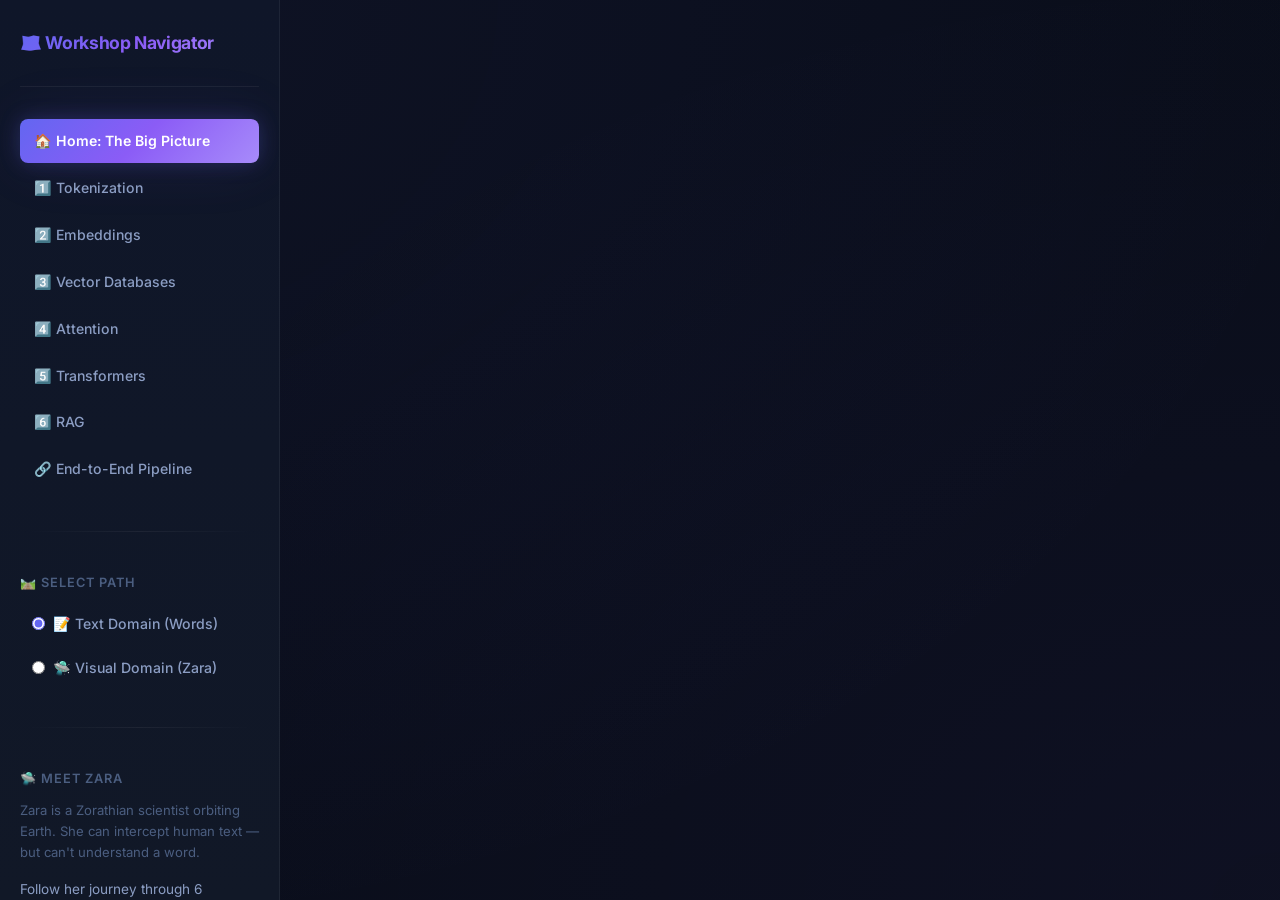
==== index.html @ e254b850 "feat: Implement initial application structure, core UI pages, ML components, and keynote presentatio" ====
<!DOCTYPE html>
<html lang="en">
<head>
    <meta charset="UTF-8">
    <meta name="viewport" content="width=device-width, initial-scale=1.0">
    <meta name="description" content="GenAI Self-Build: Interactive workshop series demystifying how AI systems like ChatGPT actually work, one concept at a time.">
    <link rel="preconnect" href="https://fonts.googleapis.com">
    <link rel="preconnect" href="https://fonts.gstatic.com" crossorigin>
    <title>GenAI Self-Build: Journey to Intelligence</title>
    <link rel="stylesheet" href="css/index.css">
    
    <!-- ML Data & Engines -->
    <script src="shape_data.js"></script>
    <script src="shapes_core.js"></script>
    <script src="js/ml/tokenizer.js"></script>
    <script src="js/ml/embeddings.js"></script>
    <script src="js/ml/vector_db.js"></script>
    <script src="js/ml/attention.js"></script>
    
</head>
<body>
    <div id="app-container">
        <aside id="sidebar-container"></aside>
        <main id="main-content">
            <!-- Dynamic Page Content Injected Here -->
        </main>
    </div>

    <!-- UI Components -->
    <script src="js/ui/sidebar.js"></script>
    <script src="js/ui/pages/home.js"></script>
    <script src="js/ui/pages/tokenization.js"></script>
    <script src="js/ui/pages/embeddings.js"></script>
    <script src="js/ui/pages/vector_db.js"></script>
    <script src="js/ui/pages/attention.js"></script>
    <script src="js/ui/pages/transformers.js"></script>
    <script src="js/ui/pages/rag.js"></script>
    <script src="js/ui/pages/pipeline.js"></script>

    <!-- Main Entry Point & Router -->
    <script src="js/app.js"></script>
</body>
</html>
---- css/index.css ----
@import url('https://fonts.googleapis.com/css2?family=Inter:wght@300;400;500;600;700;800&family=JetBrains+Mono:wght@400;500&display=swap');

:root {
    /* Refined Dark Palette */
    --bg-primary: #0a0e1a;
    --bg-secondary: #111827;
    --bg-tertiary: #1a2035;
    --bg-card: rgba(22, 33, 62, 0.6);
    --bg-glass: rgba(255, 255, 255, 0.03);
    --text-primary: #f1f5f9;
    --text-secondary: #8b9dc3;
    --text-muted: #4b5e80;

    /* Accent Palette — Vibrant Indigo-to-Violet */
    --accent-1: #6366f1;
    --accent-2: #8b5cf6;
    --accent-3: #a78bfa;
    --accent-glow: rgba(99, 102, 241, 0.25);
    --accent-success: #22d3ee;
    --accent-warning: #fbbf24;
    --accent-danger: #f43f5e;
    --accent-green: #34d399;

    /* Borders */
    --border-subtle: rgba(255, 255, 255, 0.06);
    --border-hover: rgba(99, 102, 241, 0.4);

    /* Gradients */
    --gradient-primary: linear-gradient(135deg, #6366f1 0%, #8b5cf6 50%, #a78bfa 100%);
    --gradient-card: linear-gradient(145deg, rgba(17, 24, 39, 0.8) 0%, rgba(26, 32, 53, 0.6) 100%);
    --gradient-sidebar: linear-gradient(180deg, #0f1629 0%, #111827 100%);
    --gradient-header: linear-gradient(135deg, #4f46e5 0%, #7c3aed 40%, #a855f7 100%);

    /* Shadows */
    --shadow-sm: 0 1px 3px rgba(0, 0, 0, 0.3);
    --shadow-md: 0 4px 14px rgba(0, 0, 0, 0.4);
    --shadow-lg: 0 10px 40px rgba(0, 0, 0, 0.5);
    --shadow-glow: 0 0 20px var(--accent-glow), 0 0 60px rgba(139, 92, 246, 0.1);
    --shadow-card: 0 4px 24px rgba(0, 0, 0, 0.3), inset 0 1px 0 rgba(255, 255, 255, 0.04);

    /* Layout */
    --sidebar-width: 280px;
    --radius-sm: 8px;
    --radius-md: 12px;
    --radius-lg: 16px;
    --radius-xl: 20px;

    /* Transitions */
    --ease-out: cubic-bezier(0.16, 1, 0.3, 1);
    --ease-bounce: cubic-bezier(0.34, 1.56, 0.64, 1);
}

/* ─── Reset ─── */
*, *::before, *::after {
    box-sizing: border-box;
    margin: 0;
    padding: 0;
}

::selection {
    background: var(--accent-1);
    color: white;
}

/* ─── Base ─── */
html {
    scroll-behavior: smooth;
}

body {
    font-family: 'Inter', -apple-system, BlinkMacSystemFont, "Segoe UI", sans-serif;
    background-color: var(--bg-primary);
    color: var(--text-primary);
    line-height: 1.7;
    overflow-x: hidden;
    -webkit-font-smoothing: antialiased;
    -moz-osx-font-smoothing: grayscale;
}

/* Ambient background glow */
body::before {
    content: '';
    position: fixed;
    top: -50%;
    left: -50%;
    width: 200%;
    height: 200%;
    background: radial-gradient(ellipse at 25% 25%, rgba(99, 102, 241, 0.06) 0%, transparent 50%),
                radial-gradient(ellipse at 75% 75%, rgba(139, 92, 246, 0.04) 0%, transparent 50%);
    z-index: -1;
    pointer-events: none;
}

/* ─── App Shell ─── */
#app-container {
    display: flex;
    min-height: 100vh;
}

/* ─── Sidebar ─── */
#sidebar-container {
    width: var(--sidebar-width);
    background: var(--gradient-sidebar);
    border-right: 1px solid var(--border-subtle);
    padding: 28px 20px;
    position: sticky;
    top: 0;
    height: 100vh;
    overflow-y: auto;
    overflow-x: hidden;
    z-index: 100;
    backdrop-filter: blur(20px);
    scrollbar-width: thin;
    scrollbar-color: var(--text-muted) transparent;
}

#sidebar-container::-webkit-scrollbar {
    width: 4px;
}

#sidebar-container::-webkit-scrollbar-thumb {
    background: var(--text-muted);
    border-radius: 99px;
}

/* ─── Main Content ─── */
#main-content {
    flex: 1;
    padding: 48px 56px;
    max-width: 1100px;
    min-height: 100vh;
}

/* ─── Typography ─── */
h1 { font-size: 2.2rem; font-weight: 800; letter-spacing: -0.03em; margin-bottom: 0.75rem; }
h2 { font-size: 1.6rem; font-weight: 700; letter-spacing: -0.02em; margin-bottom: 0.75rem; }
h3 { font-size: 1.15rem; font-weight: 600; letter-spacing: -0.01em; margin-bottom: 0.6rem; color: var(--text-primary); }
h4 { font-size: 0.95rem; font-weight: 600; margin-bottom: 0.5rem; }

p {
    margin-bottom: 1rem;
    color: var(--text-secondary);
    font-size: 0.95rem;
}

strong { color: var(--text-primary); font-weight: 600; }

hr {
    border: 0;
    height: 1px;
    background: linear-gradient(90deg, transparent, var(--border-subtle), transparent);
    margin: 2.5rem 0;
}

code {
    font-family: 'JetBrains Mono', 'Cascadia Code', monospace;
    color: var(--accent-3);
    font-size: 0.88em;
}

em { color: var(--text-secondary); }

/* ─── Sidebar Components ─── */
.sidebar-header {
    margin-bottom: 2rem;
    padding-bottom: 1rem;
    border-bottom: 1px solid var(--border-subtle);
}

.sidebar-header h2 {
    font-size: 1.1rem;
    font-weight: 700;
    background: var(--gradient-primary);
    -webkit-background-clip: text;
    -webkit-text-fill-color: transparent;
    background-clip: text;
}

.sidebar-nav {
    display: flex;
    flex-direction: column;
    gap: 3px;
}

.nav-link {
    color: var(--text-secondary);
    text-decoration: none;
    padding: 10px 14px;
    border-radius: var(--radius-sm);
    transition: all 0.25s var(--ease-out);
    font-size: 0.88rem;
    font-weight: 500;
    display: flex;
    align-items: center;
    position: relative;
    overflow: hidden;
}

.nav-link::before {
    content: '';
    position: absolute;
    left: 0;
    top: 50%;
    transform: translateY(-50%) scaleY(0);
    width: 3px;
    height: 60%;
    background: var(--gradient-primary);
    border-radius: 0 4px 4px 0;
    transition: transform 0.3s var(--ease-out);
}

.nav-link:hover:not(.disabled) {
    color: var(--text-primary);
    background: rgba(255, 255, 255, 0.04);
}

.nav-link:hover:not(.disabled)::before {
    transform: translateY(-50%) scaleY(1);
}

.nav-link.active {
    color: white;
    background: var(--gradient-primary);
    box-shadow: var(--shadow-glow);
    font-weight: 600;
}

.nav-link.active::before {
    display: none;
}

.nav-link.disabled {
    opacity: 0.3;
    cursor: not-allowed;
    pointer-events: none;
}

.sidebar-section {
    margin-bottom: 1.2rem;
}

.sidebar-section h3 {
    font-size: 0.8rem;
    text-transform: uppercase;
    letter-spacing: 0.08em;
    color: var(--text-muted);
    margin-bottom: 0.6rem;
}

.sidebar-section p {
    font-size: 0.82rem;
    line-height: 1.6;
    color: var(--text-muted);
}

.path-toggle label {
    display: flex;
    align-items: center;
    gap: 8px;
    margin: 4px 0;
    cursor: pointer;
    font-size: 0.88rem;
    padding: 8px 12px;
    border-radius: var(--radius-sm);
    transition: all 0.2s var(--ease-out);
    color: var(--text-secondary);
    font-weight: 500;
}

.path-toggle label:hover {
    background: rgba(255, 255, 255, 0.04);
    color: var(--text-primary);
}

.path-toggle input[type="radio"] {
    accent-color: var(--accent-1);
}

/* ─── Page Animations ─── */
.page-container {
    animation: pageEnter 0.5s var(--ease-out);
}

@keyframes pageEnter {
    from {
        opacity: 0;
        transform: translateY(16px);
    }
    to {
        opacity: 1;
        transform: translateY(0);
    }
}

/* ─── Page Header ─── */
.main-header {
    background: var(--gradient-header);
    padding: 36px 40px;
    border-radius: var(--radius-xl);
    margin-bottom: 36px;
    text-align: center;
    box-shadow: var(--shadow-lg), 0 0 80px rgba(99, 102, 241, 0.15);
    position: relative;
    overflow: hidden;
}

.main-header::before {
    content: '';
    position: absolute;
    top: 0;
    left: 0;
    right: 0;
    bottom: 0;
    background: radial-gradient(circle at 30% 30%, rgba(255,255,255,0.1) 0%, transparent 60%);
    pointer-events: none;
}

.main-header h2 {
    font-size: 1.8rem;
    color: white;
    margin-bottom: 0.3rem;
    position: relative;
}

.main-header h3 {
    color: rgba(255, 255, 255, 0.85);
    font-weight: 400;
    font-size: 1rem;
    position: relative;
}

.main-header p {
    color: rgba(255, 255, 255, 0.8);
    margin-bottom: 0;
    position: relative;
}

/* ─── Alerts ─── */
.alert {
    padding: 20px 24px;
    border-radius: var(--radius-md);
    margin: 20px 0;
    border-left: 3px solid;
    backdrop-filter: blur(8px);
    font-size: 0.92rem;
}

.alert p { font-size: 0.92rem; }
.alert p:last-child { margin-bottom: 0; }

.alert-info {
    background: rgba(99, 102, 241, 0.08);
    border-color: var(--accent-1);
}

.alert-tip {
    background: rgba(34, 211, 238, 0.08);
    border-color: var(--accent-success);
}

.alert-warning {
    background: rgba(251, 191, 36, 0.08);
    border-color: var(--accent-warning);
}

/* ─── Cards & Grid ─── */
.card-grid {
    display: grid;
    grid-template-columns: repeat(auto-fit, minmax(280px, 1fr));
    gap: 20px;
    margin: 20px 0;
}

.workshop-card {
    background: var(--gradient-card);
    border-radius: var(--radius-lg);
    padding: 24px;
    border: 1px solid var(--border-subtle);
    box-shadow: var(--shadow-card);
    transition: all 0.35s var(--ease-out);
    backdrop-filter: blur(12px);
}

.workshop-card:hover {
    border-color: var(--border-hover);
    transform: translateY(-3px);
    box-shadow: var(--shadow-card), var(--shadow-glow);
}

/* ─── Pipeline ─── */
.pipeline-flow {
    display: flex;
    align-items: center;
    justify-content: center;
    flex-wrap: wrap;
    gap: 8px;
    padding: 28px;
    background: rgba(99, 102, 241, 0.04);
    border-radius: var(--radius-lg);
    border: 1px solid var(--border-subtle);
    margin: 24px 0;
}

.pipeline-step {
    background: var(--gradient-primary);
    color: white;
    padding: 8px 18px;
    border-radius: 99px;
    font-weight: 600;
    font-size: 0.85rem;
    box-shadow: var(--shadow-sm);
    white-space: nowrap;
    transition: transform 0.2s var(--ease-bounce);
}

.pipeline-step:hover {
    transform: scale(1.05);
}

.pipeline-arrow {
    font-size: 1.2rem;
    color: var(--accent-3);
    font-weight: bold;
    opacity: 0.6;
}

/* ─── Buttons ─── */
button {
    cursor: pointer;
    font-family: 'Inter', sans-serif;
    border: none;
}

.mega-button {
    background: var(--gradient-card);
    border: 1px solid var(--border-subtle);
    color: var(--text-primary);
    padding: 28px 20px;
    border-radius: var(--radius-lg);
    font-size: 1.15rem;
    font-weight: 600;
    width: 100%;
    transition: all 0.35s var(--ease-out);
    position: relative;
    overflow: hidden;
    backdrop-filter: blur(12px);
}

.mega-button::before {
    content: '';
    position: absolute;
    inset: 0;
    background: var(--gradient-primary);
    opacity: 0;
    transition: opacity 0.35s var(--ease-out);
    z-index: 0;
    border-radius: inherit;
}

.mega-button:hover::before {
    opacity: 0.15;
}

.mega-button:hover {
    border-color: var(--border-hover);
    box-shadow: var(--shadow-glow);
    transform: translateY(-2px);
}

.mega-button:active {
    transform: translateY(0);
}

.mega-button small {
    display: block;
    margin-top: 6px;
    font-size: 0.85rem;
    font-weight: 400;
    color: var(--text-muted);
    position: relative;
    z-index: 1;
}

/* ─── Form Inputs ─── */
.text-input,
.select-input,
textarea.text-input {
    width: 100%;
    padding: 12px 16px;
    background: var(--bg-tertiary);
    border: 1px solid var(--border-subtle);
    border-radius: var(--radius-sm);
    color: var(--text-primary);
    font-family: 'Inter', sans-serif;
    font-size: 0.92rem;
    margin-top: 6px;
    transition: all 0.25s var(--ease-out);
    outline: none;
}

.text-input:focus,
.select-input:focus,
textarea.text-input:focus {
    border-color: var(--accent-1);
    box-shadow: 0 0 0 3px var(--accent-glow);
    background: rgba(26, 32, 53, 0.8);
}

.text-input::placeholder {
    color: var(--text-muted);
}

input[type="range"] {
    width: 100%;
    margin-top: 8px;
    accent-color: var(--accent-1);
    height: 6px;
}

label {
    display: block;
    font-weight: 600;
    font-size: 0.88rem;
    margin-bottom: 4px;
    color: var(--text-primary);
}

/* ─── Metric Cards ─── */
.metric-row {
    display: flex;
    gap: 16px;
    margin: 20px 0;
    flex-wrap: wrap;
}

.metric-card {
    flex: 1;
    min-width: 110px;
    background: var(--gradient-primary);
    border-radius: var(--radius-md);
    padding: 20px;
    text-align: center;
    color: white;
    box-shadow: var(--shadow-md);
    position: relative;
    overflow: hidden;
}

.metric-card::after {
    content: '';
    position: absolute;
    top: -50%;
    right: -50%;
    width: 100%;
    height: 100%;
    background: radial-gradient(circle, rgba(255,255,255,0.1) 0%, transparent 70%);
    pointer-events: none;
}

.metric-card h4 {
    font-size: 0.75rem;
    font-weight: 500;
    opacity: 0.85;
    margin-bottom: 6px;
    text-transform: uppercase;
    letter-spacing: 0.05em;
}

.metric-card h2 {
    font-size: 1.9rem;
    font-weight: 800;
    margin-bottom: 0;
    letter-spacing: -0.02em;
}

/* ─── Output / Code Boxes ─── */
.output-box {
    background: rgba(10, 14, 26, 0.6);
    border: 1px solid var(--border-subtle);
    border-radius: var(--radius-sm);
    padding: 16px 18px;
    font-family: 'JetBrains Mono', monospace;
    font-size: 0.85rem;
    margin: 12px 0;
    overflow-x: auto;
    line-height: 1.6;
    backdrop-filter: blur(8px);
}

/* ─── Step Success ─── */
.step-success {
    color: var(--accent-green);
    font-weight: 600;
    padding: 8px 0;
    font-size: 0.92rem;
    display: flex;
    align-items: center;
    gap: 6px;
}

/* ─── Heatmap ─── */
.heatmap-cell {
    display: inline-block;
    border-radius: 4px;
    font-family: 'JetBrains Mono', monospace;
    transition: transform 0.15s var(--ease-out);
}

.heatmap-cell:hover {
    transform: scale(1.15);
    z-index: 2;
}

/* ─── Lists ─── */
ul, ol {
    margin: 10px 0 10px 24px;
    color: var(--text-secondary);
    font-size: 0.92rem;
}

li {
    margin-bottom: 6px;
    line-height: 1.6;
}

/* ─── Tables ─── */
table {
    border-collapse: collapse;
    font-size: 0.88rem;
}

th, td {
    padding: 8px 12px;
}

th {
    font-weight: 600;
    color: var(--text-muted);
    text-transform: uppercase;
    letter-spacing: 0.04em;
    font-size: 0.75rem;
}

/* ─── Shape Overlay (visual scenes) ─── */
.shape-overlay {
    border: 1px solid var(--border-subtle);
    border-radius: var(--radius-sm);
    background: var(--bg-primary) !important;
}

/* ─── Scrollbar (main) ─── */
::-webkit-scrollbar {
    width: 8px;
}
::-webkit-scrollbar-track {
    background: transparent;
}
::-webkit-scrollbar-thumb {
    background: var(--text-muted);
    border-radius: 99px;
}

/* ─── Responsive ─── */
@media (max-width: 900px) {
    #app-container {
        flex-direction: column;
    }
    
    #sidebar-container {
        width: 100%;
        height: auto;
        position: static;
        border-right: none;
        border-bottom: 1px solid var(--border-subtle);
        padding: 20px;
    }

    .sidebar-nav {
        flex-direction: row;
        flex-wrap: wrap;
        gap: 6px;
    }

    .nav-link::before { display: none; }
    
    #main-content {
        padding: 24px 20px;
    }

    .main-header {
        padding: 28px 24px;
    }
    
    .card-grid {
        grid-template-columns: 1fr;
    }
    
    .metric-row {
        flex-direction: column;
    }

    .pipeline-flow {
        gap: 6px;
    }

    .pipeline-step {
        font-size: 0.78rem;
        padding: 6px 12px;
    }
}
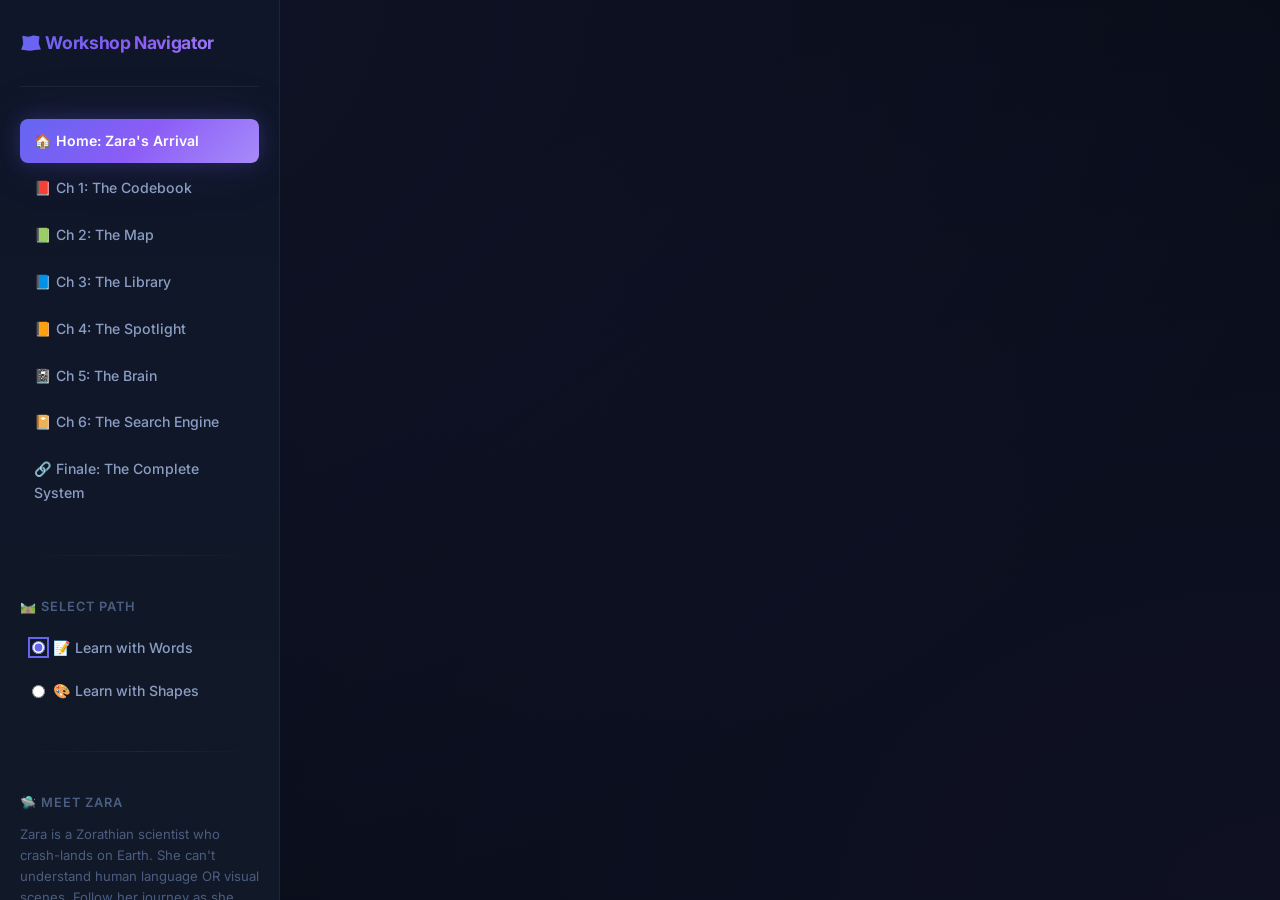
==== commit f645b8b7: "feat: add EDA scenes, analog design analogies, and workshop materials - Add 5 EDA-themed shape scene" ====
--- a/index.html
+++ b/index.html
@@ -16,6 +16,7 @@
     <script src="js/ml/embeddings.js"></script>
     <script src="js/ml/vector_db.js"></script>
     <script src="js/ml/attention.js"></script>
+    <script src="js/ml/text_utils.js"></script>
     
 </head>
 <body>
--- a/css/index.css
+++ b/css/index.css
@@ -525,6 +525,36 @@
     color: var(--text-primary);
 }
 
+/* ─── Presentation-Friendly Interactive States ─── */
+/* Larger, glowing focus indicators so back-row audience can see what's active */
+.select-input:hover,
+.text-input:hover {
+    border-color: var(--border-hover);
+    box-shadow: 0 0 0 2px var(--accent-glow);
+}
+
+.select-input:focus,
+.text-input:focus {
+    box-shadow: 0 0 0 4px var(--accent-glow), 0 0 20px rgba(99, 102, 241, 0.15);
+}
+
+input[type="radio"]:focus-visible + span,
+input[type="radio"]:checked {
+    outline: 2px solid var(--accent-1);
+    outline-offset: 2px;
+}
+
+/* Shape overlay containers glow when hovered during presentation */
+.shape-overlay {
+    transition: box-shadow 0.3s var(--ease-out), transform 0.3s var(--ease-out);
+    border: 1px solid var(--border-subtle);
+}
+
+.shape-overlay:hover {
+    box-shadow: 0 0 16px var(--accent-glow), 0 0 40px rgba(139, 92, 246, 0.08);
+    transform: scale(1.01);
+}
+
 /* ─── Metric Cards ─── */
 .metric-row {
     display: flex;
